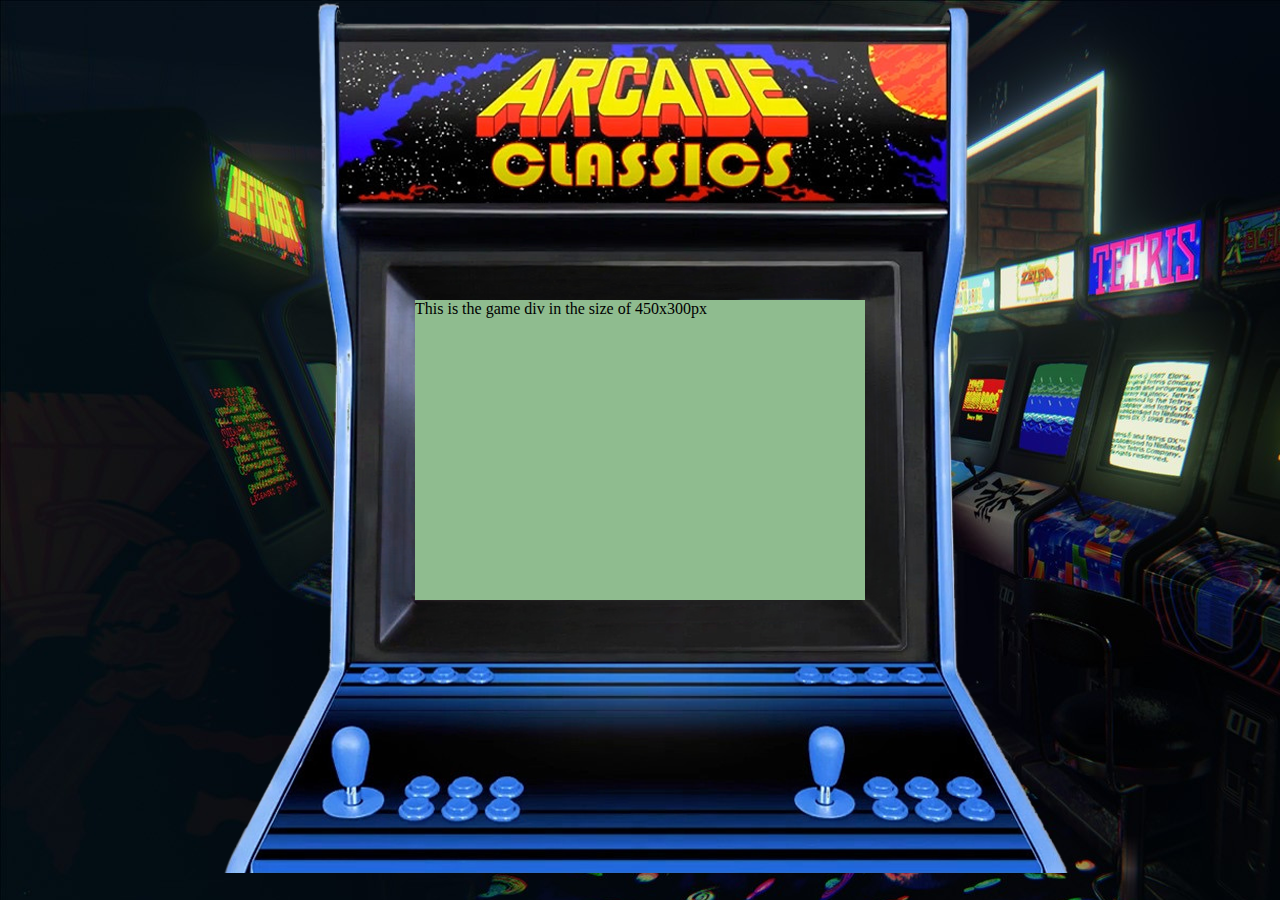
==== index.html @ beedd4a4 "[add] basic index.html file" ====
<!DOCTYPE html>
<html lang="en">
<head>
    <title>Javascript Game</title>
    <meta charset="UTF-8">
    <!-- http://proger.i-forge.net/The_smallest_transparent_pixel/ -->
    <link rel="icon" href="[data-uri]">
    <link rel="stylesheet" href="static/style.css">
</head>
<body>
    <div class="arcade-machine" >

        <div class="game-container">
            This is the game div in the size of 450x300px
        </div>

    </div>
</body>
</html>
---- static/style.css ----
@font-face {

}

body {
    margin: 0;
    background-image: url("images/arcade-wallpaper.jpg");

}

.arcade-machine {
    display: flex;
    flex-direction: column;
    justify-content: center;
    align-items: center;
    width: 100vw;
    height: 100vh;
    margin: 0 auto;
    bottom: 0;
    position: relative;
    background: url(images/Arcade-Classics-frame-900px.png) no-repeat center center fixed;
    -webkit-background-size: 900px;
    -moz-background-size: 900px;
    -o-background-size: 900px;
    background-size: 900px;

}

.game-container {
    width: 450px;
    height: 300px;
    background-color: darkseagreen;
}
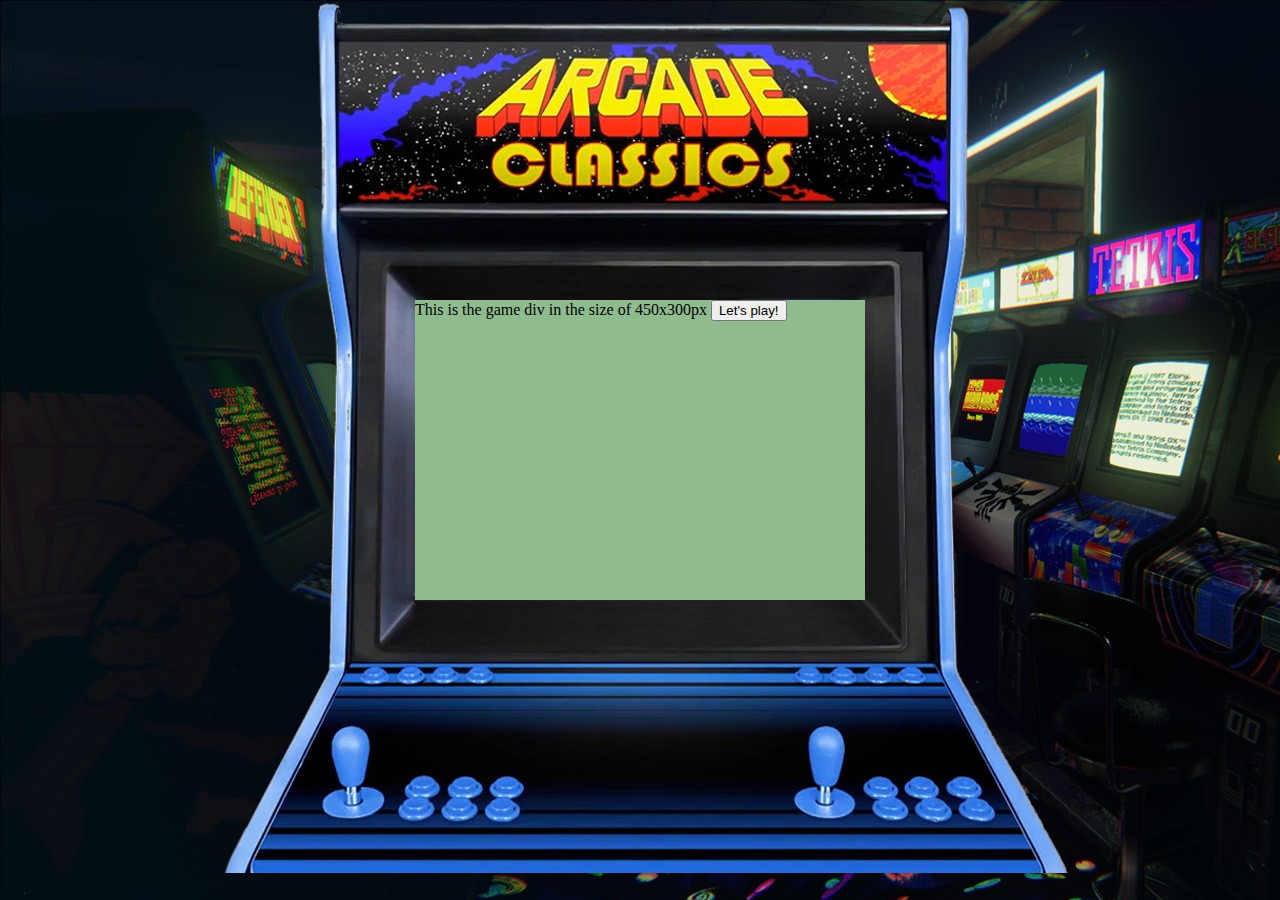
==== commit b9d9b8c1: "[Add] Board generate [Add] Basic html/css" ====
--- a/index.html
+++ b/index.html
@@ -12,6 +12,7 @@
 
         <div class="game-container">
             This is the game div in the size of 450x300px
+            <a href="/space_invader.html"><button>Let's play!</button></a>
         </div>
 
     </div>
--- a/static/style.css
+++ b/static/style.css
@@ -30,4 +30,15 @@
     width: 450px;
     height: 300px;
     background-color: darkseagreen;
+}
+.row {
+    margin: 0;
+    height: 16px;
+}
+
+.field{
+    background-color: red;
+    height: 16px;
+    width: 16px;
+    display: inline-block;
 }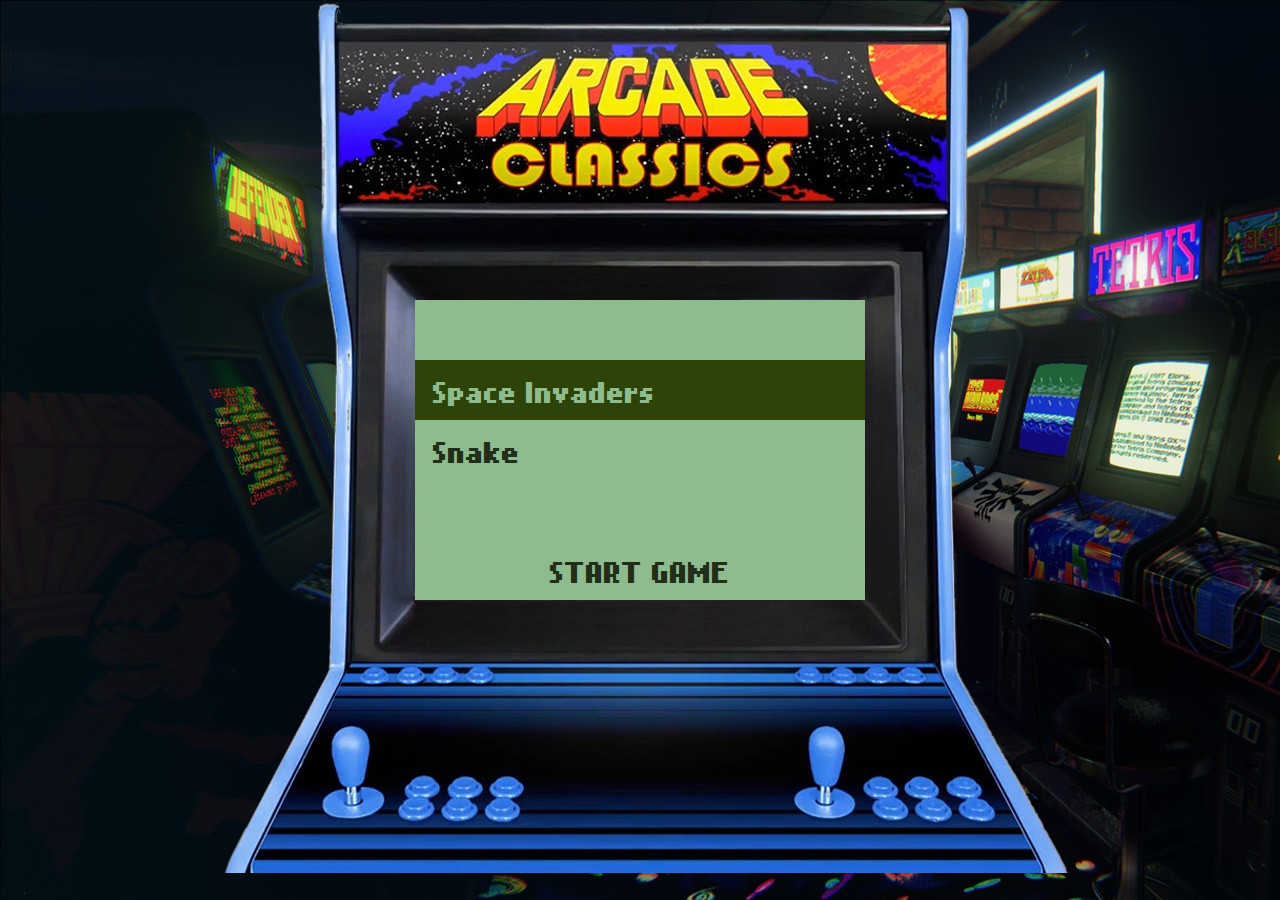
==== commit 03a4dccb: "[add] basic main menu to choose game to play" ====
--- a/index.html
+++ b/index.html
@@ -6,13 +6,17 @@
     <!-- http://proger.i-forge.net/The_smallest_transparent_pixel/ -->
     <link rel="icon" href="[data-uri]">
     <link rel="stylesheet" href="static/style.css">
+    <script src="game.js" defer></script>
 </head>
 <body>
     <div class="arcade-machine" >
 
         <div class="game-container">
-            This is the game div in the size of 450x300px
-            <a href="/space_invader.html"><button>Let's play!</button></a>
+            <div class="menu-item" style="background: none"></div>
+            <div class="menu-item game-option space-invaders selected">Space Invaders</div>
+            <div class="menu-item game-option snake">Snake</div>
+            <div class="menu-item " style="background: none"></div>
+            <div class="menu-item menu-option start-game" style="justify-content: center">START GAME</div>
         </div>
 
     </div>
--- a/static/style.css
+++ b/static/style.css
@@ -1,5 +1,6 @@
 @font-face {
-
+font-family: "NokiaFont";
+src: url("fonts/nokia-font.ttf");
 }
 
 body {
@@ -30,15 +31,28 @@
     width: 450px;
     height: 300px;
     background-color: darkseagreen;
-}
-.row {
-    margin: 0;
-    height: 16px;
+    display: flex;
+    flex-direction: column;
+    justify-content: space-around;
 }
 
-.field{
-    background-color: red;
-    height: 16px;
-    width: 16px;
-    display: inline-block;
+.menu-item {
+    font-family: NokiaFont, sans-serif;
+    font-size: 1.5rem;
+    padding: 18px 18px 0 18px;
+    box-sizing: border-box;
+    text-align: center;
+    color: #212f18;
+    height: 20%;
+    display: flex;
+    align-items: baseline;
+}
+
+.game-option, .menu-option {
+    cursor: pointer;
+}
+
+.selected {
+    background-color: #2d4307;
+    color: darkseagreen;
 }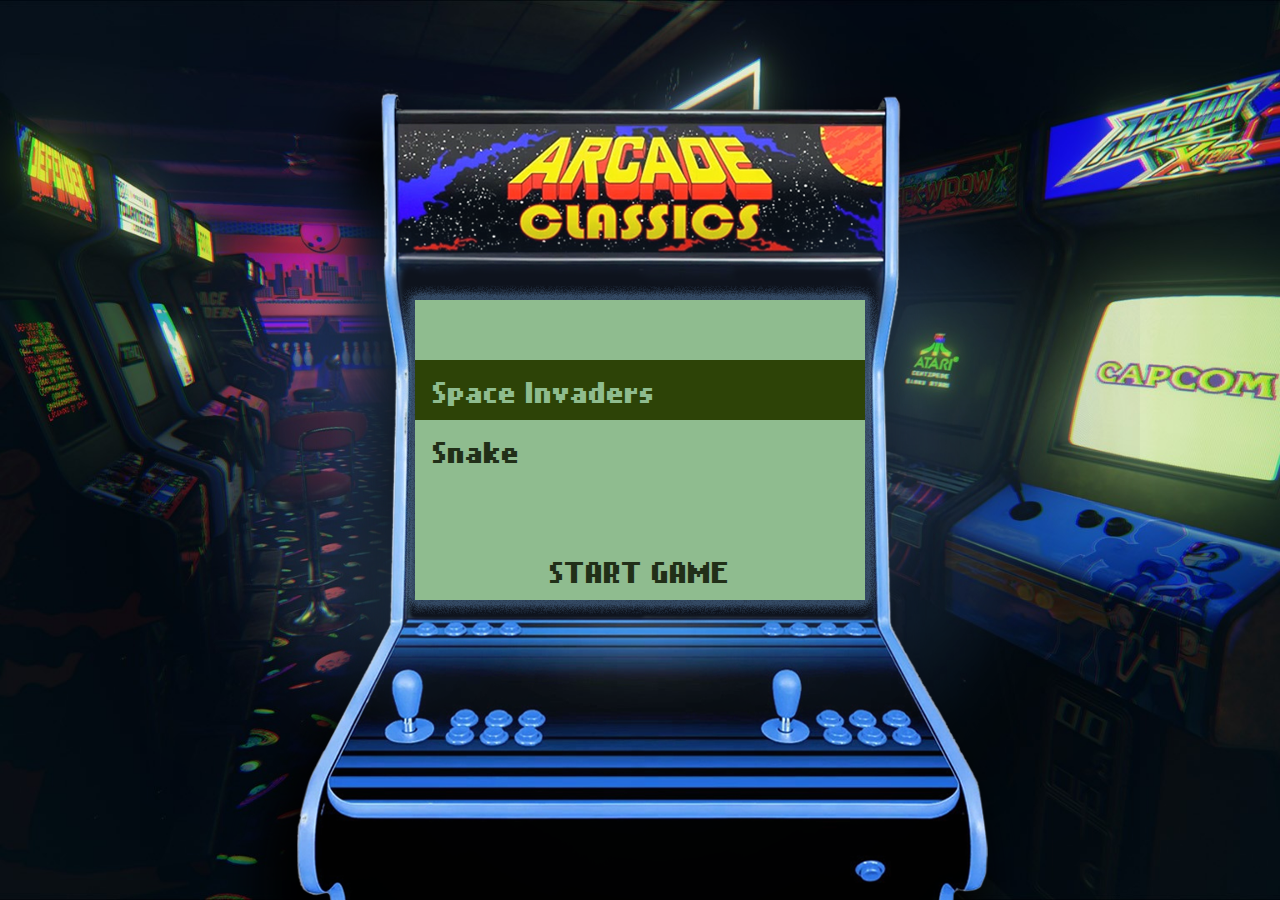
==== commit 06f66f20: "[add] new arcade machine image, back button on snake page" ====
--- a/index.html
+++ b/index.html
@@ -3,8 +3,7 @@
 <head>
     <title>Javascript Game</title>
     <meta charset="UTF-8">
-    <!-- http://proger.i-forge.net/The_smallest_transparent_pixel/ -->
-    <link rel="icon" href="[data-uri]">
+    <link rel="icon" href="static/images/favicon.ico">
     <link rel="stylesheet" href="static/style.css">
     <script src="game.js" defer></script>
 </head>
--- a/static/style.css
+++ b/static/style.css
@@ -5,7 +5,11 @@
 
 body {
     margin: 0;
-    background-image: url("images/arcade-wallpaper.jpg");
+    background: url(images/arcade-wallpaper.jpg) no-repeat center center fixed ;
+    -webkit-background-size: cover;
+    -moz-background-size: cover;
+    -o-background-size: cover;
+    background-size: cover;
 
 }
 
@@ -19,11 +23,11 @@
     margin: 0 auto;
     bottom: 0;
     position: relative;
-    background: url(images/Arcade-Classics-frame-900px.png) no-repeat center center fixed;
-    -webkit-background-size: 900px;
-    -moz-background-size: 900px;
-    -o-background-size: 900px;
-    background-size: 900px;
+    background: url(images/Arcade-Classics-frame-1000px.png) no-repeat center center fixed;
+    -webkit-background-size: 1000px;
+    -moz-background-size: 1000px;
+    -o-background-size: 1000px;
+    background-size: 1000px;
 
 }
 
